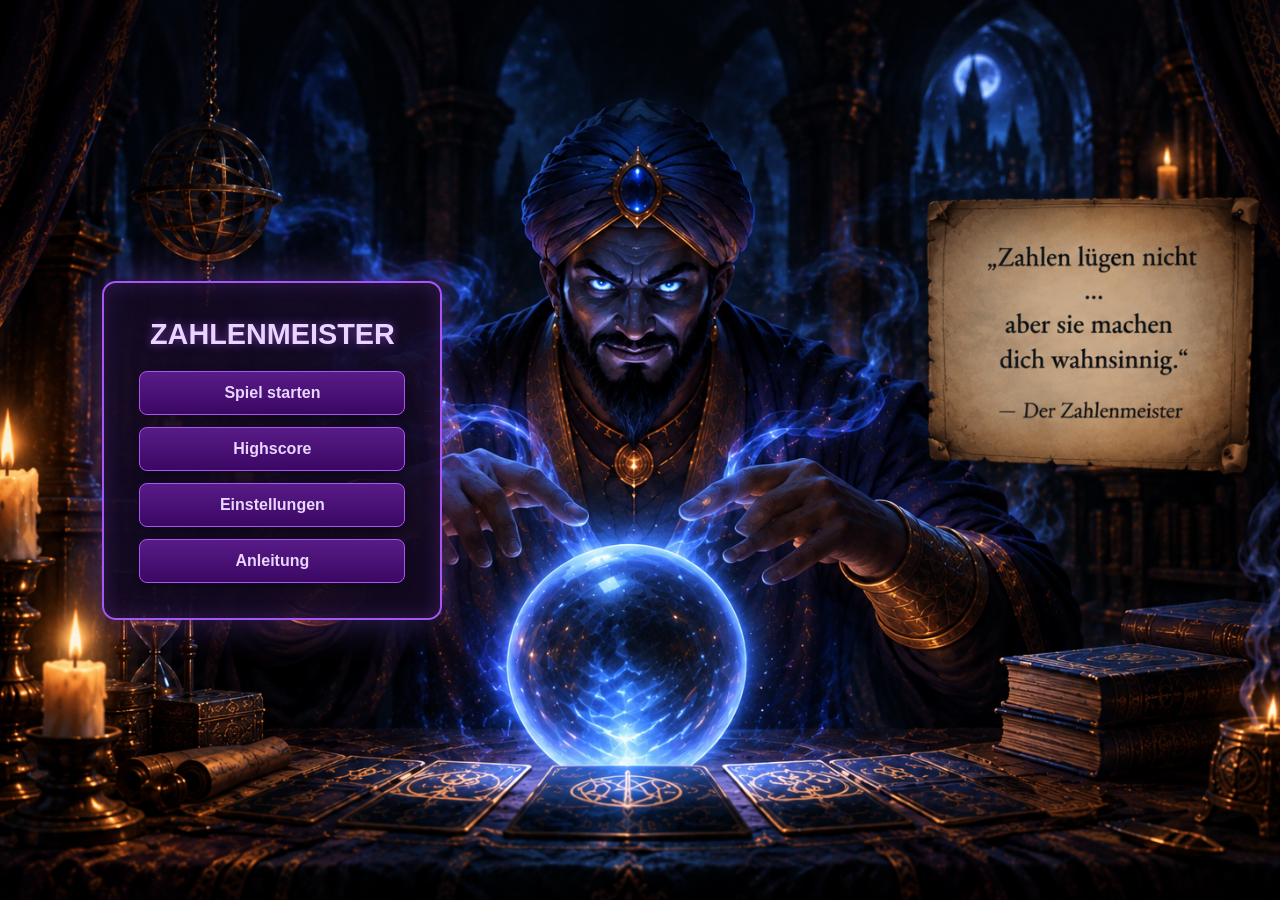
==== Projekt/index.html @ d2b9e457 "Add files via upload" ====
<!DOCTYPE html>
<html lang="de">
<head>
    <meta charset="UTF-8">
    <meta name="viewport" content="width=device-width, initial-scale=1.0">
    <title>Zahlenmeister</title>
    <link rel="stylesheet" href="style.css">
</head>
<body>

    <div class="background-wrapper">
        <!-- HAUPTMENÜ -->
        <div id="main-menu" class="screen active">
            <div class="menu-panel">
                <h1>ZAHLENMEISTER</h1>
                <div class="menu-buttons">
                    <button class="btn" onclick="starteSpielVorbereitung()">Spiel starten</button>
                    <button class="btn" onclick="zeigeHighscore()">Highscore</button>
                    <button class="btn" onclick="zeigeEinstellungen()">Einstellungen</button>
                    <button class="btn" onclick="zeigeAnleitung()">Anleitung</button>
                </div>
            </div>
        </div>

        <!-- SPIELGESCHEHEN / POP-UPS -->
        <div id="popup-overlay" class="popup-overlay">
            
            <!-- EINSTELLUNGEN -->
            <div id="setup-screen" class="game-box" style="display:none;">
                <h2>Spielvorbereitung</h2>
                <div class="form-group">
                    <label>Schwierigkeitsgrad:</label>
                    <select id="schwierigkeit">
                        <option value="20">Leicht (20 Sekunden)</option>
                        <option value="15" selected>Mittel (15 Sekunden)</option>
                        <option value="10">Schwer (10 Sekunden)</option>
                    </select>
                </div>
                <div class="form-group">
                    <label>Untere Grenze:</label>
                    <input type="number" id="untere-grenze" value="1">
                </div>
                <div class="form-group">
                    <label>Obere Grenze:</label>
                    <input type="number" id="obere-grenze" value="100">
                </div>
                <button class="action-btn" onclick="geheimenZahlenWaehlenScreen()">Zahlen erzeugen</button>
            </div>

            <!-- GEHEIME ZAHL AUSWÄHLEN -->
            <div id="secret-choice-screen" class="game-box" style="display:none;">
                <h2>Wähle deine geheime Zahl</h2>
                <p>Es wurden 3 unbekannte Zahlen generiert. Wähle eine aus:</p>
                <div class="menu-buttons-popup" style="margin-top: 15px;">
                    <button class="action-btn" onclick="waehleGeheimeZahl(1)">Unbekannte Zahl A</button>
                    <button class="action-btn" onclick="waehleGeheimeZahl(2)">Unbekannte Zahl B</button>
                    <button class="action-btn" onclick="waehleGeheimeZahl(3)">Unbekannte Zahl C</button>
                </div>
            </div>

            <!-- HAUPTSPIEL RUNDEN -->
            <div id="game-screen" class="game-box" style="display:none;">
                <div class="game-header">
                    <span id="display-durchlauf">DURCHLAUF 1</span>
                    <span id="display-punkte">PUNKTE: 0</span>
                    <span id="display-timer">Zeit: 15s</span>
                </div>
                <div id="frage-container"></div>
            </div>

            <!-- BONUSFRAGE -->
            <div id="bonus-screen" class="game-box" style="display:none;">
                <h2>Bonusfrage</h2>
                <p>Möchtest du deine unbekannte Zahl erraten?</p>
                <div id="bonus-buttons" class="menu-buttons-popup" style="margin-top: 15px; display: flex; flex-direction: column; gap: 10px;">
                    <button class="action-btn" onclick="antwortBonus(true)" style="margin-top: 0;">Ja, tippen!</button>
                    <button class="action-btn" onclick="antwortBonus(false)" style="margin-top: 0;">Nein, weiter</button>
                </div>
                <div id="tipp-input-bereich" style="display:none; margin-top: 15px;">
                    <input type="number" id="user-tipp" placeholder="Dein Tipp...">
                    <button class="action-btn" onclick="tippAbgeben()" style="margin-top: 10px;">Absenden</button>
                </div>
            </div>

            <!-- GAME OVER & HIGHSCORE SPEICHERN -->
            <div id="game-over-screen" class="game-box" style="display:none;">
                <h2>GAME OVER</h2>
                <p id="game-over-text" style="margin-bottom: 15px;"></p>
                
                <div id="highscore-save-bereich" style="margin-bottom: 15px;">
                    <p style="margin-bottom: 5px; font-size: 0.85rem;">Trage deinen Namen für den Highscore ein:</p>
                    <input type="text" id="spieler-name" placeholder="Dein Name..." style="width: 100%; padding: 10px; background: #0f071f; border: 1px solid #a855f7; color: #fff; border-radius: 8px; margin-bottom: 10px;">
                    <button class="action-btn" onclick="highscoreSpeichern()" style="margin-top: 0;">Score speichern</button>
                </div>

                <button class="action-btn" onclick="zurueckZumMenue()">Zum Hauptmenü</button>
            </div>

            <!-- HIGHSCORE & ANLEITUNG ANZEIGE -->
            <div id="info-screen" class="game-box" style="display:none;">
                <h2 id="info-title">Info</h2>
                <div id="info-content" style="margin-bottom: 20px; text-align: left; max-height: 200px; overflow-y: auto;"></div>
                <button class="action-btn" onclick="zurueckZumMenue()">Zurück</button>
            </div>

        </div>
    </div>

    <script src="script.js"></script>
</body>
</html>
---- Projekt/style.css ----
* {
    box-sizing: border-box;
    margin: 0;
    padding: 0;
    font-family: 'Segoe UI', Tahoma, Geneva, Verdana, sans-serif;
}

body, html {
    width: 100%;
    height: 100%;
    overflow: hidden;
}

.background-wrapper {
    position: relative;
    width: 100vw;
    height: 100vh;
    background: url('Zahlenmeister_Screenshot.png') no-repeat center center;
    background-size: cover;
}

/* Hauptmenü-Panel links im Bild platziert (Lila Design) */
#main-menu {
    position: absolute;
    top: 0;
    left: 0;
    width: 100%;
    height: 100%;
    display: none;
    justify-content: flex-start;
    align-items: center;
    padding-left: 8%;
}

#main-menu.active {
    display: flex;
}

.menu-panel {
    background: rgba(20, 10, 35, 0.92); /* Kräftigere, flächigere Lila-Abdeckung */
    border: 2px solid #a855f7; /* Magisches Lila */
    border-radius: 14px;
    padding: 35px;
    width: 340px;
    box-shadow: 0 0 40px rgba(139, 92, 246, 0.4), inset 0 0 20px rgba(168, 85, 247, 0.2);
    text-align: center;
}

.menu-panel h1 {
    color: #e9d5ff;
    margin-bottom: 20px;
    font-size: 1.8rem;
    text-shadow: 0 0 10px rgba(168, 85, 247, 0.6);
}

.menu-buttons {
    display: flex;
    flex-direction: column;
    gap: 12px;
}

.btn {
    background: linear-gradient(to bottom, #581c87, #3b0764); /* Lila Farbverlauf */
    color: #e9d5ff;
    border: 1px solid #a855f7;
    padding: 12px;
    border-radius: 8px;
    font-size: 1rem;
    font-weight: bold;
    cursor: pointer;
    transition: all 0.2s ease;
    box-shadow: 0 4px 10px rgba(0, 0, 0, 0.4);
    width: 100%;
}

.btn:hover {
    background: linear-gradient(to bottom, #6b21a8, #581c87);
    color: #ffffff;
    box-shadow: 0 0 15px rgba(168, 85, 247, 0.8);
    border-color: #c084fc;
}

/* Pop-up Fenster für das eigentliche Spiel (mittig, flächig ausgefüllt) */
.popup-overlay {
    position: absolute;
    top: 0;
    left: 0;
    width: 100%;
    height: 100%;
    background: rgba(5, 2, 10, 0.75); /* Abdunkelung des Hintergrunds */
    display: flex;
    justify-content: center;
    align-items: center;
    visibility: hidden;
    opacity: 0;
    transition: opacity 0.3s ease;
}

.popup-overlay.active {
    visibility: visible;
    opacity: 1;
}

.game-box {
    background: rgba(20, 10, 35, 0.95);
    border: 2px solid #a855f7;
    border-radius: 14px;
    padding: 35px;
    width: 440px;
    box-shadow: 0 0 40px rgba(139, 92, 246, 0.5), inset 0 0 20px rgba(168, 85, 247, 0.25);
    text-align: center;
    color: #f3e8ff;
}

h2 {
    color: #e9d5ff;
    margin-bottom: 15px;
    text-shadow: 0 0 8px rgba(168, 85, 247, 0.5);
}

p {
    color: #d8b4fe;
    font-size: 0.95rem;
}

.action-btn {
    background: linear-gradient(to bottom, #581c87, #3b0764);
    color: #e9d5ff;
    border: 1px solid #a855f7;
    padding: 12px 20px;
    border-radius: 8px;
    font-size: 1rem;
    font-weight: bold;
    cursor: pointer;
    width: 100%;
    margin-top: 10px;
    transition: all 0.2s ease;
    box-shadow: 0 4px 10px rgba(0, 0, 0, 0.4);
}

.action-btn:hover {
    background: linear-gradient(to bottom, #6b21a8, #581c87);
    color: #ffffff;
    box-shadow: 0 0 15px rgba(168, 85, 247, 0.8);
    border-color: #c084fc;
}

.form-group {
    margin-bottom: 15px;
    text-align: left;
}

.form-group label {
    display: block;
    margin-bottom: 5px;
    color: #e9d5ff;
    font-size: 0.9rem;
}

.form-group input, .form-group select {
    width: 100%;
    padding: 12px;
    background: #0f071f;
    border: 1px solid #a855f7;
    color: #fff;
    border-radius: 8px;
    outline: none;
}

.form-group input:focus, .form-group select:focus {
    border-color: #c084fc;
    box-shadow: 0 0 8px rgba(168, 85, 247, 0.6);
}

.game-header {
    display: flex;
    justify-content: space-between;
    font-size: 0.85rem;
    font-weight: bold;
    color: #e9d5ff;
    margin-bottom: 20px;
    border-bottom: 1px solid rgba(168, 85, 247, 0.4);
    padding-bottom: 10px;
}

#frage-container {
    margin-top: 10px;
}
/* Highscore Tabelle Styling */
.highscore-table {
    width: 100%;
    border-collapse: collapse;
    margin-top: 10px;
    color: #e9d5ff;
}

.highscore-table th, .highscore-table td {
    padding: 8px 12px;
    border-bottom: 1px solid rgba(168, 85, 247, 0.3);
    text-align: left;
    font-size: 0.9rem;
}

.highscore-table th {
    color: #c084fc;
}
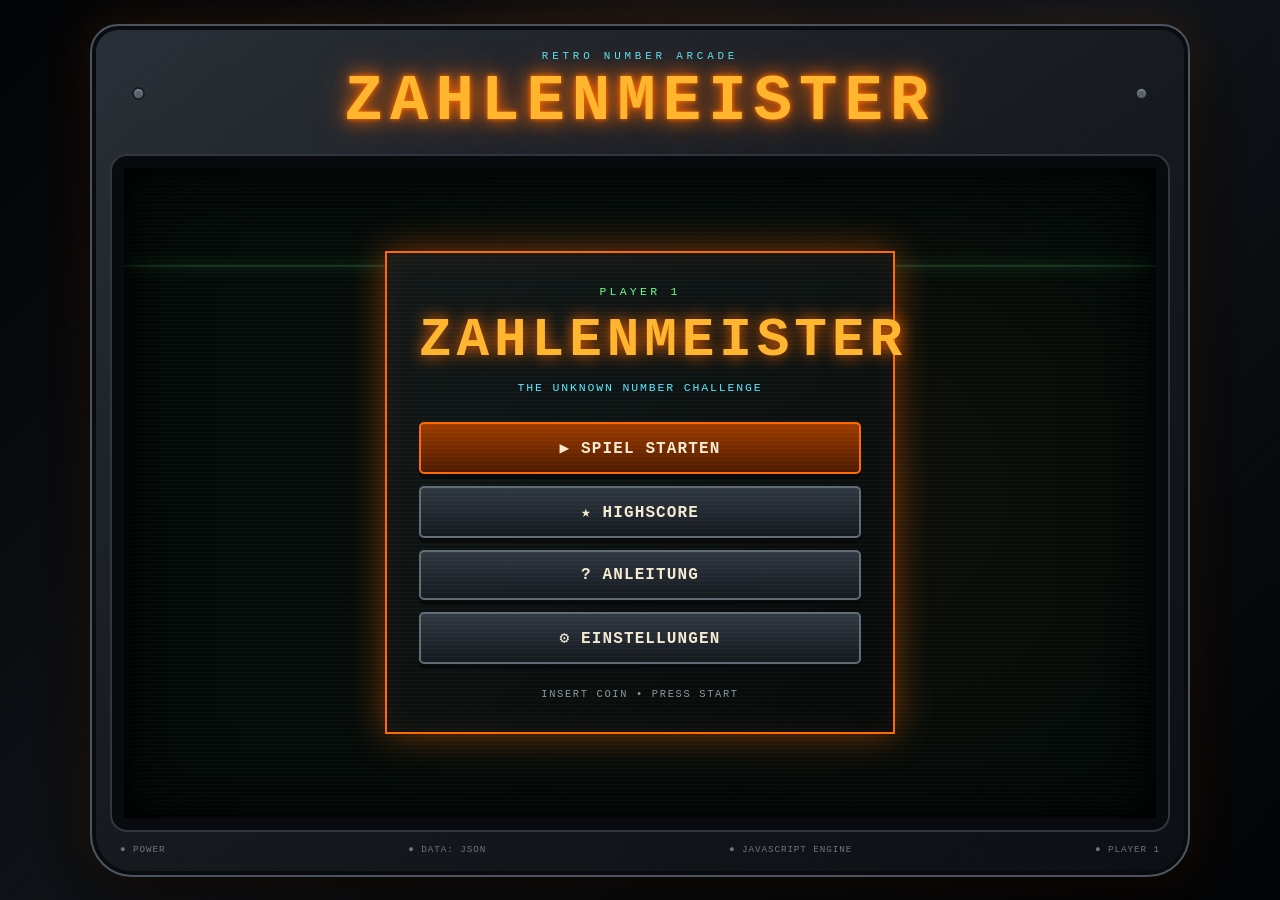
==== commit f7fc8a01: "Add files via upload" ====
--- a/Projekt/index.html
+++ b/Projekt/index.html
@@ -1,111 +1,255 @@
-<!DOCTYPE html>
-<html lang="de">
-<head>
-    <meta charset="UTF-8">
-    <meta name="viewport" content="width=device-width, initial-scale=1.0">
-    <title>Zahlenmeister</title>
-    <link rel="stylesheet" href="style.css">
-</head>
-<body>
-
-    <div class="background-wrapper">
-        <!-- HAUPTMENÜ -->
-        <div id="main-menu" class="screen active">
-            <div class="menu-panel">
-                <h1>ZAHLENMEISTER</h1>
-                <div class="menu-buttons">
-                    <button class="btn" onclick="starteSpielVorbereitung()">Spiel starten</button>
-                    <button class="btn" onclick="zeigeHighscore()">Highscore</button>
-                    <button class="btn" onclick="zeigeEinstellungen()">Einstellungen</button>
-                    <button class="btn" onclick="zeigeAnleitung()">Anleitung</button>
-                </div>
-            </div>
-        </div>
-
-        <!-- SPIELGESCHEHEN / POP-UPS -->
-        <div id="popup-overlay" class="popup-overlay">
-            
-            <!-- EINSTELLUNGEN -->
-            <div id="setup-screen" class="game-box" style="display:none;">
-                <h2>Spielvorbereitung</h2>
-                <div class="form-group">
-                    <label>Schwierigkeitsgrad:</label>
-                    <select id="schwierigkeit">
-                        <option value="20">Leicht (20 Sekunden)</option>
-                        <option value="15" selected>Mittel (15 Sekunden)</option>
-                        <option value="10">Schwer (10 Sekunden)</option>
-                    </select>
-                </div>
-                <div class="form-group">
-                    <label>Untere Grenze:</label>
-                    <input type="number" id="untere-grenze" value="1">
-                </div>
-                <div class="form-group">
-                    <label>Obere Grenze:</label>
-                    <input type="number" id="obere-grenze" value="100">
-                </div>
-                <button class="action-btn" onclick="geheimenZahlenWaehlenScreen()">Zahlen erzeugen</button>
-            </div>
-
-            <!-- GEHEIME ZAHL AUSWÄHLEN -->
-            <div id="secret-choice-screen" class="game-box" style="display:none;">
-                <h2>Wähle deine geheime Zahl</h2>
-                <p>Es wurden 3 unbekannte Zahlen generiert. Wähle eine aus:</p>
-                <div class="menu-buttons-popup" style="margin-top: 15px;">
-                    <button class="action-btn" onclick="waehleGeheimeZahl(1)">Unbekannte Zahl A</button>
-                    <button class="action-btn" onclick="waehleGeheimeZahl(2)">Unbekannte Zahl B</button>
-                    <button class="action-btn" onclick="waehleGeheimeZahl(3)">Unbekannte Zahl C</button>
-                </div>
-            </div>
-
-            <!-- HAUPTSPIEL RUNDEN -->
-            <div id="game-screen" class="game-box" style="display:none;">
-                <div class="game-header">
-                    <span id="display-durchlauf">DURCHLAUF 1</span>
-                    <span id="display-punkte">PUNKTE: 0</span>
-                    <span id="display-timer">Zeit: 15s</span>
-                </div>
-                <div id="frage-container"></div>
-            </div>
-
-            <!-- BONUSFRAGE -->
-            <div id="bonus-screen" class="game-box" style="display:none;">
-                <h2>Bonusfrage</h2>
-                <p>Möchtest du deine unbekannte Zahl erraten?</p>
-                <div id="bonus-buttons" class="menu-buttons-popup" style="margin-top: 15px; display: flex; flex-direction: column; gap: 10px;">
-                    <button class="action-btn" onclick="antwortBonus(true)" style="margin-top: 0;">Ja, tippen!</button>
-                    <button class="action-btn" onclick="antwortBonus(false)" style="margin-top: 0;">Nein, weiter</button>
-                </div>
-                <div id="tipp-input-bereich" style="display:none; margin-top: 15px;">
-                    <input type="number" id="user-tipp" placeholder="Dein Tipp...">
-                    <button class="action-btn" onclick="tippAbgeben()" style="margin-top: 10px;">Absenden</button>
-                </div>
-            </div>
-
-            <!-- GAME OVER & HIGHSCORE SPEICHERN -->
-            <div id="game-over-screen" class="game-box" style="display:none;">
-                <h2>GAME OVER</h2>
-                <p id="game-over-text" style="margin-bottom: 15px;"></p>
-                
-                <div id="highscore-save-bereich" style="margin-bottom: 15px;">
-                    <p style="margin-bottom: 5px; font-size: 0.85rem;">Trage deinen Namen für den Highscore ein:</p>
-                    <input type="text" id="spieler-name" placeholder="Dein Name..." style="width: 100%; padding: 10px; background: #0f071f; border: 1px solid #a855f7; color: #fff; border-radius: 8px; margin-bottom: 10px;">
-                    <button class="action-btn" onclick="highscoreSpeichern()" style="margin-top: 0;">Score speichern</button>
-                </div>
-
-                <button class="action-btn" onclick="zurueckZumMenue()">Zum Hauptmenü</button>
-            </div>
-
-            <!-- HIGHSCORE & ANLEITUNG ANZEIGE -->
-            <div id="info-screen" class="game-box" style="display:none;">
-                <h2 id="info-title">Info</h2>
-                <div id="info-content" style="margin-bottom: 20px; text-align: left; max-height: 200px; overflow-y: auto;"></div>
-                <button class="action-btn" onclick="zurueckZumMenue()">Zurück</button>
-            </div>
-
-        </div>
-    </div>
-
-    <script src="script.js"></script>
-</body>
-</html>+<!DOCTYPE html>
+<html lang="de">
+<head>
+    <meta charset="UTF-8">
+    <meta name="viewport" content="width=device-width, initial-scale=1.0">
+    <title>Zahlenmeister | Retro Arcade</title>
+    <link rel="stylesheet" href="style.css">
+</head>
+<body>
+    <main class="arcade">
+        <header class="arcade-top">
+            <div class="arcade-screw"></div>
+            <div>
+                <p class="eyebrow">RETRO NUMBER ARCADE</p>
+                <h1>ZAHLENMEISTER</h1>
+            </div>
+            <div class="arcade-screw"></div>
+        </header>
+
+        <section class="crt-frame" aria-live="polite">
+            <div class="crt-screen">
+
+                <!-- HAUPTMENÜ -->
+                <section id="main-menu" class="screen active">
+                    <div class="scanline"></div>
+                    <div class="menu-panel">
+                        <p class="pixel-label">PLAYER 1</p>
+                        <h2>ZAHLENMEISTER</h2>
+                        <p class="menu-subtitle">THE UNKNOWN NUMBER CHALLENGE</p>
+
+                        <div class="menu-buttons">
+                            <button class="btn btn-primary" onclick="starteSpielVorbereitung()">
+                                <span>▶</span> SPIEL STARTEN
+                            </button>
+                            <button class="btn" onclick="zeigeHighscore()">★ HIGHSCORE</button>
+                            <button class="btn" onclick="zeigeAnleitung()">? ANLEITUNG</button>
+                            <button class="btn" onclick="zeigeEinstellungen()">⚙ EINSTELLUNGEN</button>
+                        </div>
+
+                        <p class="insert-coin">INSERT COIN • PRESS START</p>
+                    </div>
+                </section>
+
+                <!-- POPUP / SPIELBEREICH -->
+                <section id="popup-overlay" class="popup-overlay" aria-hidden="true">
+
+                    <!-- SPIELVORBEREITUNG -->
+                    <div id="setup-screen" class="game-box" hidden>
+                        <div class="box-heading">
+                            <span class="status-light"></span>
+                            <span>GAME SETUP</span>
+                        </div>
+
+                        <h2>Spielvorbereitung</h2>
+                        <p class="box-text">
+                            Lege Schwierigkeit und Zahlenbereich fest.
+                            Die drei geheimen Zahlen werden danach zufällig erzeugt.
+                        </p>
+
+                        <div class="form-grid">
+                            <div class="form-group">
+                                <label for="schwierigkeit">Schwierigkeit</label>
+                                <select id="schwierigkeit">
+                                    <option value="20">LEICHT — 20 SEK.</option>
+                                    <option value="15" selected>MITTEL — 15 SEK.</option>
+                                    <option value="10">SCHWER — 10 SEK.</option>
+                                </select>
+                            </div>
+
+                            <div class="form-group">
+                                <label for="untere-grenze">Untere Grenze</label>
+                                <input type="number" id="untere-grenze" value="1" step="1" inputmode="numeric">
+                            </div>
+
+                            <div class="form-group">
+                                <label for="obere-grenze">Obere Grenze</label>
+                                <input type="number" id="obere-grenze" value="100" step="1" inputmode="numeric">
+                            </div>
+                        </div>
+
+                        <p id="setup-fehler" class="message error-message" role="alert"></p>
+
+                        <div class="button-row">
+                            <button class="action-btn btn-primary" onclick="geheimenZahlenWaehlenScreen()">
+                                ZAHLEN ERZEUGEN
+                            </button>
+                            <button class="action-btn btn-secondary" onclick="zurueckZumMenue()">
+                                ZURÜCK
+                            </button>
+                        </div>
+                    </div>
+
+                    <!-- GEHEIME ZAHL AUSWÄHLEN -->
+                    <div id="secret-choice-screen" class="game-box" hidden>
+                        <div class="box-heading">
+                            <span class="status-light"></span>
+                            <span>SECRET SELECTION</span>
+                        </div>
+
+                        <h2>Wähle deine geheime Zahl</h2>
+                        <p class="box-text">
+                            Drei Zahlen wurden zufällig erzeugt. Die tatsächlichen Werte bleiben geheim.
+                            Wähle genau eine der drei unbekannten Zahlen.
+                        </p>
+
+                        <div class="secret-grid">
+                            <button class="secret-card" onclick="waehleGeheimeZahl(1)">
+                                <span class="secret-mark">?</span>
+                                <strong>UNBEKANNT A</strong>
+                            </button>
+                            <button class="secret-card" onclick="waehleGeheimeZahl(2)">
+                                <span class="secret-mark">?</span>
+                                <strong>UNBEKANNT B</strong>
+                            </button>
+                            <button class="secret-card" onclick="waehleGeheimeZahl(3)">
+                                <span class="secret-mark">?</span>
+                                <strong>UNBEKANNT C</strong>
+                            </button>
+                        </div>
+
+                        <p class="warning-text">⚠ DIE ZAHL WIRD ERST BEI GAME OVER AUFGEDECKT.</p>
+                    </div>
+
+                    <!-- HAUPTSPIEL -->
+                    <div id="game-screen" class="game-box game-box-wide" hidden>
+                        <div class="game-header">
+                            <div>
+                                <span class="hud-label">DURCHLAUF</span>
+                                <strong id="display-durchlauf">1</strong>
+                            </div>
+                            <div>
+                                <span class="hud-label">RUNDE</span>
+                                <strong id="display-runde">1 / 4</strong>
+                            </div>
+                            <div>
+                                <span class="hud-label">PUNKTE</span>
+                                <strong id="display-punkte">0</strong>
+                            </div>
+                            <div class="timer-box">
+                                <span class="hud-label">ZEIT</span>
+                                <strong id="display-timer">15.0s</strong>
+                            </div>
+                        </div>
+
+                        <div class="timer-track">
+                            <div id="timer-bar" class="timer-bar"></div>
+                        </div>
+
+                        <div id="frage-container" class="question-area"></div>
+                        <p id="runden-feedback" class="message feedback" role="status"></p>
+                    </div>
+
+                    <!-- BONUSFRAGE -->
+                    <div id="bonus-screen" class="game-box" hidden>
+                        <div class="box-heading bonus-heading">
+                            <span class="status-light"></span>
+                            <span>BONUS ROUND</span>
+                        </div>
+
+                        <div class="bonus-icon">?</div>
+                        <h2>Bonusfrage</h2>
+                        <p class="box-text">
+                            Du hast die Hauptrunde geschafft.
+                            Möchtest du deine unbekannte Zahl erraten?
+                        </p>
+
+                        <div id="bonus-buttons" class="button-row vertical">
+                            <button class="action-btn btn-primary" onclick="antwortBonus(true)">
+                                JA — ICH RATE
+                            </button>
+                            <button class="action-btn btn-secondary" onclick="antwortBonus(false)">
+                                NEIN — WEITER
+                            </button>
+                        </div>
+
+                        <div id="tipp-input-bereich" class="guess-area" hidden>
+                            <label for="user-tipp">DEIN TIPP</label>
+                            <input type="number" id="user-tipp" step="1" inputmode="numeric"
+                                   placeholder="Geheime Zahl">
+                            <button class="action-btn btn-primary" onclick="tippAbgeben()">
+                                TIPP ABSENDEN
+                            </button>
+                            <p id="tipp-fehler" class="message error-message" role="alert"></p>
+                        </div>
+
+                        <p id="bonus-feedback" class="message feedback" role="status"></p>
+                    </div>
+
+                    <!-- GAME OVER -->
+                    <div id="game-over-screen" class="game-box" hidden>
+                        <div class="game-over-title">GAME OVER</div>
+                        <p id="game-over-text" class="box-text"></p>
+
+                        <div class="reveal-box">
+                            <span>DEINE GEHEIME ZAHL WAR</span>
+                            <strong id="reveal-number">?</strong>
+                        </div>
+
+                        <div class="final-stats">
+                            <div>
+                                <span>FINALER SCORE</span>
+                                <strong id="final-punkte">0</strong>
+                            </div>
+                            <div>
+                                <span>ERREICHTER DURCHLAUF</span>
+                                <strong id="final-durchlauf">1</strong>
+                            </div>
+                        </div>
+
+                        <div id="highscore-save-bereich" class="save-score">
+                            <label for="spieler-name">NAME FÜR HIGHSCORE</label>
+                            <input type="text" id="spieler-name" maxlength="20"
+                                   placeholder="Dein Name" autocomplete="off">
+                            <button class="action-btn btn-primary" onclick="highscoreSpeichern()">
+                                SCORE SPEICHERN
+                            </button>
+                            <p id="highscore-fehler" class="message error-message" role="alert"></p>
+                        </div>
+
+                        <div class="button-row">
+                            <button class="action-btn btn-secondary" onclick="zeigeHighscore()">HIGHSCORE</button>
+                            <button class="action-btn btn-secondary" onclick="zurueckZumMenue()">HAUPTMENÜ</button>
+                        </div>
+                    </div>
+
+                    <!-- HIGHSCORE / ANLEITUNG -->
+                    <div id="info-screen" class="game-box" hidden>
+                        <div class="box-heading">
+                            <span class="status-light"></span>
+                            <span>DATA TERMINAL</span>
+                        </div>
+
+                        <h2 id="info-title">Info</h2>
+                        <div id="info-content" class="info-content"></div>
+
+                        <button class="action-btn btn-secondary" onclick="zurueckZumMenue()">
+                            ZURÜCK
+                        </button>
+                    </div>
+
+                </section>
+            </div>
+        </section>
+
+        <footer class="arcade-bottom">
+            <span>● POWER</span>
+            <span>● DATA: JSON</span>
+            <span>● JAVASCRIPT ENGINE</span>
+            <span>● PLAYER 1</span>
+        </footer>
+    </main>
+
+    <script src="script.js"></script>
+</body>
+</html>
--- a/Projekt/style.css
+++ b/Projekt/style.css
@@ -1,206 +1,789 @@
-* {
-    box-sizing: border-box;
-    margin: 0;
-    padding: 0;
-    font-family: 'Segoe UI', Tahoma, Geneva, Verdana, sans-serif;
-}
-
-body, html {
-    width: 100%;
-    height: 100%;
-    overflow: hidden;
-}
-
-.background-wrapper {
-    position: relative;
-    width: 100vw;
-    height: 100vh;
-    background: url('Zahlenmeister_Screenshot.png') no-repeat center center;
-    background-size: cover;
-}
-
-/* Hauptmenü-Panel links im Bild platziert (Lila Design) */
-#main-menu {
-    position: absolute;
-    top: 0;
-    left: 0;
-    width: 100%;
-    height: 100%;
-    display: none;
-    justify-content: flex-start;
-    align-items: center;
-    padding-left: 8%;
-}
-
-#main-menu.active {
-    display: flex;
-}
-
-.menu-panel {
-    background: rgba(20, 10, 35, 0.92); /* Kräftigere, flächigere Lila-Abdeckung */
-    border: 2px solid #a855f7; /* Magisches Lila */
-    border-radius: 14px;
-    padding: 35px;
-    width: 340px;
-    box-shadow: 0 0 40px rgba(139, 92, 246, 0.4), inset 0 0 20px rgba(168, 85, 247, 0.2);
-    text-align: center;
-}
-
-.menu-panel h1 {
-    color: #e9d5ff;
-    margin-bottom: 20px;
-    font-size: 1.8rem;
-    text-shadow: 0 0 10px rgba(168, 85, 247, 0.6);
-}
-
-.menu-buttons {
-    display: flex;
-    flex-direction: column;
-    gap: 12px;
-}
-
-.btn {
-    background: linear-gradient(to bottom, #581c87, #3b0764); /* Lila Farbverlauf */
-    color: #e9d5ff;
-    border: 1px solid #a855f7;
-    padding: 12px;
-    border-radius: 8px;
-    font-size: 1rem;
-    font-weight: bold;
-    cursor: pointer;
-    transition: all 0.2s ease;
-    box-shadow: 0 4px 10px rgba(0, 0, 0, 0.4);
-    width: 100%;
-}
-
-.btn:hover {
-    background: linear-gradient(to bottom, #6b21a8, #581c87);
-    color: #ffffff;
-    box-shadow: 0 0 15px rgba(168, 85, 247, 0.8);
-    border-color: #c084fc;
-}
-
-/* Pop-up Fenster für das eigentliche Spiel (mittig, flächig ausgefüllt) */
-.popup-overlay {
-    position: absolute;
-    top: 0;
-    left: 0;
-    width: 100%;
-    height: 100%;
-    background: rgba(5, 2, 10, 0.75); /* Abdunkelung des Hintergrunds */
-    display: flex;
-    justify-content: center;
-    align-items: center;
-    visibility: hidden;
-    opacity: 0;
-    transition: opacity 0.3s ease;
-}
-
-.popup-overlay.active {
-    visibility: visible;
-    opacity: 1;
-}
-
-.game-box {
-    background: rgba(20, 10, 35, 0.95);
-    border: 2px solid #a855f7;
-    border-radius: 14px;
-    padding: 35px;
-    width: 440px;
-    box-shadow: 0 0 40px rgba(139, 92, 246, 0.5), inset 0 0 20px rgba(168, 85, 247, 0.25);
-    text-align: center;
-    color: #f3e8ff;
-}
-
-h2 {
-    color: #e9d5ff;
-    margin-bottom: 15px;
-    text-shadow: 0 0 8px rgba(168, 85, 247, 0.5);
-}
-
-p {
-    color: #d8b4fe;
-    font-size: 0.95rem;
-}
-
-.action-btn {
-    background: linear-gradient(to bottom, #581c87, #3b0764);
-    color: #e9d5ff;
-    border: 1px solid #a855f7;
-    padding: 12px 20px;
-    border-radius: 8px;
-    font-size: 1rem;
-    font-weight: bold;
-    cursor: pointer;
-    width: 100%;
-    margin-top: 10px;
-    transition: all 0.2s ease;
-    box-shadow: 0 4px 10px rgba(0, 0, 0, 0.4);
-}
-
-.action-btn:hover {
-    background: linear-gradient(to bottom, #6b21a8, #581c87);
-    color: #ffffff;
-    box-shadow: 0 0 15px rgba(168, 85, 247, 0.8);
-    border-color: #c084fc;
-}
-
-.form-group {
-    margin-bottom: 15px;
-    text-align: left;
-}
-
-.form-group label {
-    display: block;
-    margin-bottom: 5px;
-    color: #e9d5ff;
-    font-size: 0.9rem;
-}
-
-.form-group input, .form-group select {
-    width: 100%;
-    padding: 12px;
-    background: #0f071f;
-    border: 1px solid #a855f7;
-    color: #fff;
-    border-radius: 8px;
-    outline: none;
-}
-
-.form-group input:focus, .form-group select:focus {
-    border-color: #c084fc;
-    box-shadow: 0 0 8px rgba(168, 85, 247, 0.6);
-}
-
-.game-header {
-    display: flex;
-    justify-content: space-between;
-    font-size: 0.85rem;
-    font-weight: bold;
-    color: #e9d5ff;
-    margin-bottom: 20px;
-    border-bottom: 1px solid rgba(168, 85, 247, 0.4);
-    padding-bottom: 10px;
-}
-
-#frage-container {
-    margin-top: 10px;
-}
-/* Highscore Tabelle Styling */
-.highscore-table {
-    width: 100%;
-    border-collapse: collapse;
-    margin-top: 10px;
-    color: #e9d5ff;
-}
-
-.highscore-table th, .highscore-table td {
-    padding: 8px 12px;
-    border-bottom: 1px solid rgba(168, 85, 247, 0.3);
-    text-align: left;
-    font-size: 0.9rem;
-}
-
-.highscore-table th {
-    color: #c084fc;
-}+:root {
+    --black: #050608;
+    --cabinet: #171b20;
+    --cabinet-light: #2a3037;
+    --screen: #07100d;
+    --orange: #ff6a00;
+    --orange-light: #ffb52e;
+    --red: #ff3b30;
+    --green: #65ff8b;
+    --cyan: #59e7ff;
+    --cream: #f4ead1;
+    --muted: #8e979e;
+    --line: #46505a;
+    --shadow-orange: rgba(255, 106, 0, 0.45);
+    --shadow-green: rgba(101, 255, 139, 0.35);
+}
+
+* {
+    box-sizing: border-box;
+}
+
+html,
+body {
+    min-height: 100%;
+}
+
+body {
+    margin: 0;
+    min-height: 100vh;
+    padding: 20px;
+    background:
+        radial-gradient(circle at 50% 25%, rgba(255, 106, 0, 0.12), transparent 32%),
+        linear-gradient(135deg, #030405, #12161b 50%, #030405);
+    color: var(--cream);
+    font-family: "Courier New", Courier, monospace;
+    display: flex;
+    justify-content: center;
+    align-items: center;
+}
+
+button,
+input,
+select {
+    font: inherit;
+}
+
+button {
+    -webkit-tap-highlight-color: transparent;
+}
+
+.arcade {
+    width: min(1100px, 100%);
+    background:
+        linear-gradient(145deg, var(--cabinet-light), var(--cabinet) 48%, #0c0f13);
+    border: 2px solid #4b555f;
+    border-radius: 28px 28px 42px 42px;
+    padding: 20px;
+    box-shadow:
+        0 35px 80px rgba(0, 0, 0, 0.75),
+        inset 0 0 0 4px #090b0e,
+        0 0 45px rgba(255, 106, 0, 0.15);
+}
+
+.arcade-top {
+    display: flex;
+    align-items: center;
+    justify-content: space-between;
+    gap: 18px;
+    padding: 4px 20px 18px;
+    text-align: center;
+}
+
+.arcade-top > div:nth-child(2) {
+    flex: 1;
+}
+
+.arcade-screw {
+    width: 13px;
+    height: 13px;
+    border-radius: 50%;
+    background: #59626b;
+    border: 2px solid #1b1f24;
+    box-shadow: inset 0 1px 2px #9da4aa;
+}
+
+.eyebrow {
+    margin: 0 0 4px;
+    color: var(--cyan);
+    font-size: 0.68rem;
+    letter-spacing: 0.35em;
+}
+
+.arcade-top h1 {
+    margin: 0;
+    color: var(--orange-light);
+    font-size: clamp(2rem, 5vw, 4.3rem);
+    font-weight: 900;
+    letter-spacing: 0.11em;
+    text-shadow:
+        0 0 5px var(--orange),
+        0 0 18px var(--orange),
+        0 0 36px rgba(255, 106, 0, 0.55);
+}
+
+.crt-frame {
+    background: #07090c;
+    border: 12px solid #080a0d;
+    border-radius: 15px;
+    box-shadow:
+        inset 0 0 0 2px #3d454d,
+        inset 0 0 40px #000,
+        0 0 0 2px #30373e;
+}
+
+.crt-screen {
+    min-height: 650px;
+    position: relative;
+    overflow: hidden;
+    background:
+        radial-gradient(circle at 50% 45%, rgba(101, 255, 139, 0.08), transparent 55%),
+        radial-gradient(circle at 50% 50%, rgba(255, 106, 0, 0.06), transparent 65%),
+        var(--screen);
+}
+
+.crt-screen::before {
+    content: "";
+    position: absolute;
+    inset: 0;
+    z-index: 20;
+    pointer-events: none;
+    background:
+        repeating-linear-gradient(
+            to bottom,
+            rgba(255, 255, 255, 0.022) 0,
+            rgba(255, 255, 255, 0.022) 1px,
+            transparent 1px,
+            transparent 4px
+        );
+    mix-blend-mode: screen;
+}
+
+.crt-screen::after {
+    content: "";
+    position: absolute;
+    inset: 0;
+    z-index: 21;
+    pointer-events: none;
+    box-shadow:
+        inset 0 0 80px rgba(0, 0, 0, 0.9),
+        inset 0 0 20px rgba(0, 0, 0, 0.65);
+}
+
+.screen {
+    min-height: 650px;
+    position: relative;
+    z-index: 1;
+}
+
+.screen.active {
+    display: flex;
+    align-items: center;
+    justify-content: center;
+}
+
+#main-menu {
+    padding: 40px;
+    background:
+        linear-gradient(rgba(4, 10, 8, 0.82), rgba(4, 10, 8, 0.82)),
+        radial-gradient(circle at 75% 50%, rgba(255, 106, 0, 0.18), transparent 40%);
+}
+
+.scanline {
+    position: absolute;
+    left: 0;
+    right: 0;
+    top: 15%;
+    height: 2px;
+    background: rgba(101, 255, 139, 0.18);
+    box-shadow: 0 0 15px rgba(101, 255, 139, 0.4);
+    animation: scan 5s linear infinite;
+    pointer-events: none;
+}
+
+@keyframes scan {
+    0% { transform: translateY(0); }
+    100% { transform: translateY(520px); }
+}
+
+.menu-panel,
+.game-box {
+    width: min(92%, 680px);
+    background:
+        linear-gradient(145deg, rgba(20, 26, 25, 0.97), rgba(5, 10, 9, 0.98));
+    border: 2px solid #58616a;
+    box-shadow:
+        inset 0 0 0 2px #111619,
+        inset 0 0 28px rgba(101, 255, 139, 0.05),
+        0 0 35px rgba(0, 0, 0, 0.75);
+    padding: 32px;
+    text-align: center;
+    position: relative;
+}
+
+.menu-panel {
+    max-width: 510px;
+    border-color: var(--orange);
+    box-shadow:
+        inset 0 0 28px rgba(255, 106, 0, 0.07),
+        0 0 35px var(--shadow-orange);
+}
+
+.pixel-label {
+    margin: 0 0 12px;
+    color: var(--green);
+    font-size: 0.72rem;
+    letter-spacing: 0.28em;
+}
+
+.menu-panel h2 {
+    margin: 0;
+    color: var(--orange-light);
+    font-size: clamp(2rem, 6vw, 3.4rem);
+    letter-spacing: 0.09em;
+    text-shadow: 0 0 16px var(--orange);
+}
+
+.menu-subtitle {
+    margin: 10px 0 28px;
+    color: var(--cyan);
+    font-size: 0.72rem;
+    letter-spacing: 0.16em;
+}
+
+.menu-buttons {
+    display: grid;
+    gap: 12px;
+}
+
+.btn,
+.action-btn {
+    border: 2px solid #626c75;
+    background: linear-gradient(#303841, #151a1f);
+    color: var(--cream);
+    padding: 14px 18px;
+    cursor: pointer;
+    font-weight: 900;
+    letter-spacing: 0.07em;
+    border-radius: 5px;
+    transition: 0.12s ease;
+    box-shadow: 0 5px 0 #06080a;
+}
+
+.btn:hover,
+.action-btn:hover {
+    border-color: var(--orange-light);
+    color: #fff8e9;
+    box-shadow: 0 5px 0 #06080a, 0 0 18px var(--shadow-orange);
+    transform: translateY(-1px);
+}
+
+.btn:active,
+.action-btn:active {
+    transform: translateY(4px);
+    box-shadow: 0 1px 0 #06080a;
+}
+
+.btn-primary,
+.action-btn.btn-primary {
+    background: linear-gradient(#9e3c00, #4e1b00);
+    border-color: var(--orange);
+}
+
+.btn-secondary {
+    background: linear-gradient(#252c33, #11161a);
+}
+
+.insert-coin {
+    margin: 24px 0 0;
+    color: var(--muted);
+    font-size: 0.65rem;
+    letter-spacing: 0.16em;
+    animation: blink 1.1s steps(2, start) infinite;
+}
+
+@keyframes blink {
+    50% { opacity: 0.35; }
+}
+
+.popup-overlay {
+    position: absolute;
+    inset: 0;
+    z-index: 5;
+    display: none;
+    align-items: center;
+    justify-content: center;
+    padding: 24px;
+    overflow: auto;
+    background: rgba(2, 6, 5, 0.78);
+}
+
+.popup-overlay.active {
+    display: flex;
+}
+
+.game-box {
+    max-width: 720px;
+    max-height: 92%;
+    overflow-y: auto;
+}
+
+.game-box-wide {
+    max-width: 900px;
+}
+
+.game-box[hidden] {
+    display: none !important;
+}
+
+.box-heading {
+    display: flex;
+    align-items: center;
+    justify-content: center;
+    gap: 10px;
+    color: var(--cyan);
+    font-size: 0.7rem;
+    letter-spacing: 0.2em;
+    margin-bottom: 20px;
+}
+
+.status-light {
+    width: 9px;
+    height: 9px;
+    border-radius: 50%;
+    background: var(--green);
+    box-shadow: 0 0 12px var(--green);
+}
+
+.bonus-heading .status-light {
+    background: var(--orange-light);
+    box-shadow: 0 0 12px var(--orange);
+}
+
+.game-box h2 {
+    margin: 0 0 15px;
+    color: var(--orange-light);
+    font-size: clamp(1.5rem, 4vw, 2.3rem);
+    text-shadow: 0 0 12px var(--orange);
+}
+
+.box-text {
+    color: #b6bfc4;
+    line-height: 1.6;
+    margin: 0 auto 24px;
+    max-width: 680px;
+}
+
+.form-grid {
+    display: grid;
+    grid-template-columns: 1fr 1fr;
+    gap: 15px;
+    text-align: left;
+}
+
+.form-grid .form-group:first-child {
+    grid-column: 1 / -1;
+}
+
+.form-group {
+    display: flex;
+    flex-direction: column;
+    gap: 7px;
+}
+
+.form-group label,
+.guess-area label,
+.save-score label {
+    color: var(--orange-light);
+    font-size: 0.72rem;
+    font-weight: 900;
+    letter-spacing: 0.1em;
+}
+
+.form-group input,
+.form-group select,
+.guess-area input,
+.save-score input {
+    width: 100%;
+    background: #050807;
+    border: 2px solid #4d575e;
+    color: var(--cream);
+    padding: 12px;
+    border-radius: 4px;
+    outline: none;
+}
+
+.form-group input:focus,
+.form-group select:focus,
+.guess-area input:focus,
+.save-score input:focus {
+    border-color: var(--orange);
+    box-shadow: 0 0 13px rgba(255, 106, 0, 0.25);
+}
+
+.button-row {
+    display: flex;
+    gap: 12px;
+    margin-top: 22px;
+}
+
+.button-row > * {
+    flex: 1;
+}
+
+.button-row.vertical {
+    flex-direction: column;
+    max-width: 430px;
+    margin-left: auto;
+    margin-right: auto;
+}
+
+.message {
+    min-height: 22px;
+    margin-top: 12px;
+    font-size: 0.78rem;
+    line-height: 1.4;
+}
+
+.error-message {
+    color: var(--red);
+}
+
+.feedback {
+    color: var(--green);
+    text-shadow: 0 0 8px var(--shadow-green);
+}
+
+.warning-text {
+    color: #b4a88e;
+    font-size: 0.65rem;
+    letter-spacing: 0.08em;
+    margin-top: 20px;
+}
+
+.secret-grid {
+    display: grid;
+    grid-template-columns: repeat(3, 1fr);
+    gap: 16px;
+}
+
+.secret-card {
+    min-height: 220px;
+    border: 2px solid #59636b;
+    background:
+        radial-gradient(circle at 50% 38%, rgba(255, 106, 0, 0.16), transparent 43%),
+        linear-gradient(145deg, #252c32, #0b100f);
+    color: var(--cream);
+    cursor: pointer;
+    border-radius: 5px;
+    box-shadow: 0 6px 0 #050708, inset 0 0 20px rgba(0,0,0,0.55);
+    transition: 0.14s ease;
+}
+
+.secret-card:hover,
+.secret-card:focus-visible {
+    outline: none;
+    border-color: var(--orange);
+    transform: translateY(-4px);
+    box-shadow:
+        0 6px 0 #050708,
+        0 0 24px var(--shadow-orange),
+        inset 0 0 20px rgba(255, 106, 0, 0.08);
+}
+
+.secret-mark {
+    display: block;
+    color: var(--orange-light);
+    font-size: 5.5rem;
+    font-weight: 900;
+    line-height: 1;
+    text-shadow: 0 0 20px var(--orange);
+    margin-bottom: 20px;
+}
+
+.secret-card strong {
+    color: var(--cyan);
+    font-size: 0.72rem;
+    letter-spacing: 0.08em;
+}
+
+.game-header {
+    display: grid;
+    grid-template-columns: repeat(4, 1fr);
+    gap: 10px;
+    margin-bottom: 12px;
+}
+
+.game-header > div {
+    padding: 10px;
+    background: #050807;
+    border: 1px solid #39434a;
+}
+
+.hud-label {
+    display: block;
+    color: var(--muted);
+    font-size: 0.58rem;
+    margin-bottom: 5px;
+    letter-spacing: 0.08em;
+}
+
+.game-header strong {
+    color: var(--green);
+    font-size: 0.95rem;
+    text-shadow: 0 0 8px var(--shadow-green);
+}
+
+.timer-box strong {
+    color: var(--orange-light);
+    text-shadow: 0 0 8px var(--shadow-orange);
+}
+
+.timer-track {
+    height: 11px;
+    margin-bottom: 28px;
+    border: 1px solid #3c464d;
+    background: #050807;
+}
+
+.timer-bar {
+    width: 100%;
+    height: 100%;
+    background: var(--green);
+    box-shadow: 0 0 13px var(--green);
+    transition: width 0.05s linear;
+}
+
+.question-area {
+    padding: 18px 8px;
+}
+
+.question-area h3 {
+    color: var(--orange-light);
+    font-size: clamp(1.2rem, 3vw, 1.9rem);
+    margin: 0 0 12px;
+    text-shadow: 0 0 10px var(--orange);
+}
+
+.question-area p {
+    color: #b6bfc4;
+    margin: 0 0 24px;
+}
+
+.answer-grid {
+    display: grid;
+    grid-template-columns: repeat(2, 1fr);
+    gap: 12px;
+}
+
+.answer-btn {
+    min-height: 78px;
+    border: 2px solid #59636b;
+    background: linear-gradient(#252c32, #11161a);
+    color: var(--cream);
+    cursor: pointer;
+    border-radius: 4px;
+    font-weight: 900;
+    letter-spacing: 0.06em;
+    box-shadow: 0 5px 0 #050708;
+}
+
+.answer-btn:hover {
+    border-color: var(--orange);
+    color: var(--orange-light);
+    box-shadow: 0 5px 0 #050708, 0 0 18px var(--shadow-orange);
+}
+
+.answer-btn:disabled {
+    cursor: default;
+    opacity: 0.6;
+}
+
+.bonus-icon {
+    width: 86px;
+    height: 86px;
+    margin: 0 auto 20px;
+    border: 3px solid var(--orange);
+    border-radius: 50%;
+    display: grid;
+    place-items: center;
+    color: var(--orange-light);
+    font-size: 3.5rem;
+    font-weight: 900;
+    text-shadow: 0 0 15px var(--orange);
+    box-shadow: 0 0 25px rgba(255, 106, 0, 0.25);
+}
+
+.guess-area {
+    display: grid;
+    gap: 10px;
+    max-width: 430px;
+    margin: 20px auto 0;
+    text-align: left;
+}
+
+.game-over-title {
+    color: var(--red);
+    font-size: clamp(2.4rem, 7vw, 4.2rem);
+    font-weight: 900;
+    letter-spacing: 0.12em;
+    text-shadow: 0 0 7px var(--red), 0 0 24px rgba(255, 59, 48, 0.7);
+    margin-bottom: 12px;
+}
+
+.reveal-box {
+    margin: 24px auto;
+    padding: 18px;
+    border: 2px solid var(--red);
+    background: rgba(255, 59, 48, 0.05);
+    max-width: 400px;
+}
+
+.reveal-box span {
+    display: block;
+    color: #a8afb4;
+    font-size: 0.65rem;
+    letter-spacing: 0.1em;
+}
+
+.reveal-box strong {
+    display: block;
+    color: var(--red);
+    font-size: clamp(3rem, 10vw, 5.5rem);
+    margin-top: 8px;
+    text-shadow: 0 0 18px rgba(255, 59, 48, 0.75);
+}
+
+.final-stats {
+    display: grid;
+    grid-template-columns: 1fr 1fr;
+    gap: 12px;
+}
+
+.final-stats > div {
+    background: #050807;
+    border: 1px solid #39434a;
+    padding: 14px;
+}
+
+.final-stats span {
+    display: block;
+    color: var(--muted);
+    font-size: 0.6rem;
+    margin-bottom: 7px;
+}
+
+.final-stats strong {
+    color: var(--orange-light);
+    font-size: 1.2rem;
+}
+
+.save-score {
+    display: grid;
+    gap: 9px;
+    max-width: 450px;
+    margin: 22px auto 0;
+    text-align: left;
+}
+
+.info-content {
+    max-height: 330px;
+    overflow-y: auto;
+    text-align: left;
+    color: #c2c9cc;
+    line-height: 1.65;
+    margin-bottom: 10px;
+    padding-right: 8px;
+}
+
+.info-content h3 {
+    color: var(--orange-light);
+    margin: 0 0 12px;
+}
+
+.info-content ul {
+    padding-left: 20px;
+}
+
+.highscore-table {
+    width: 100%;
+    border-collapse: collapse;
+    margin-top: 10px;
+}
+
+.highscore-table th,
+.highscore-table td {
+    padding: 10px 8px;
+    border-bottom: 1px solid #30393f;
+    text-align: left;
+}
+
+.highscore-table th {
+    color: var(--cyan);
+    font-size: 0.68rem;
+}
+
+.highscore-table td {
+    color: var(--cream);
+    font-size: 0.75rem;
+}
+
+.arcade-bottom {
+    display: flex;
+    justify-content: space-between;
+    gap: 10px;
+    padding: 14px 8px 0;
+    color: #6d767d;
+    font-size: 0.58rem;
+    letter-spacing: 0.1em;
+}
+
+@media (max-width: 760px) {
+    body {
+        padding: 8px;
+    }
+
+    .arcade {
+        padding: 10px;
+        border-radius: 18px 18px 28px 28px;
+    }
+
+    .arcade-top {
+        padding-inline: 8px;
+    }
+
+    .arcade-top h1 {
+        font-size: 2rem;
+    }
+
+    .crt-frame {
+        border-width: 7px;
+    }
+
+    .screen,
+    .crt-screen {
+        min-height: 690px;
+    }
+
+    #main-menu {
+        padding: 20px;
+    }
+
+    .menu-panel,
+    .game-box {
+        padding: 22px 16px;
+    }
+
+    .form-grid,
+    .secret-grid,
+    .game-header,
+    .final-stats {
+        grid-template-columns: 1fr;
+    }
+
+    .form-grid .form-group:first-child {
+        grid-column: auto;
+    }
+
+    .secret-card {
+        min-height: 145px;
+    }
+
+    .secret-mark {
+        font-size: 3.5rem;
+        margin-bottom: 10px;
+    }
+
+    .answer-grid {
+        grid-template-columns: 1fr;
+    }
+
+    .button-row {
+        flex-direction: column;
+    }
+
+    .arcade-bottom {
+        flex-direction: column;
+        align-items: center;
+    }
+}
